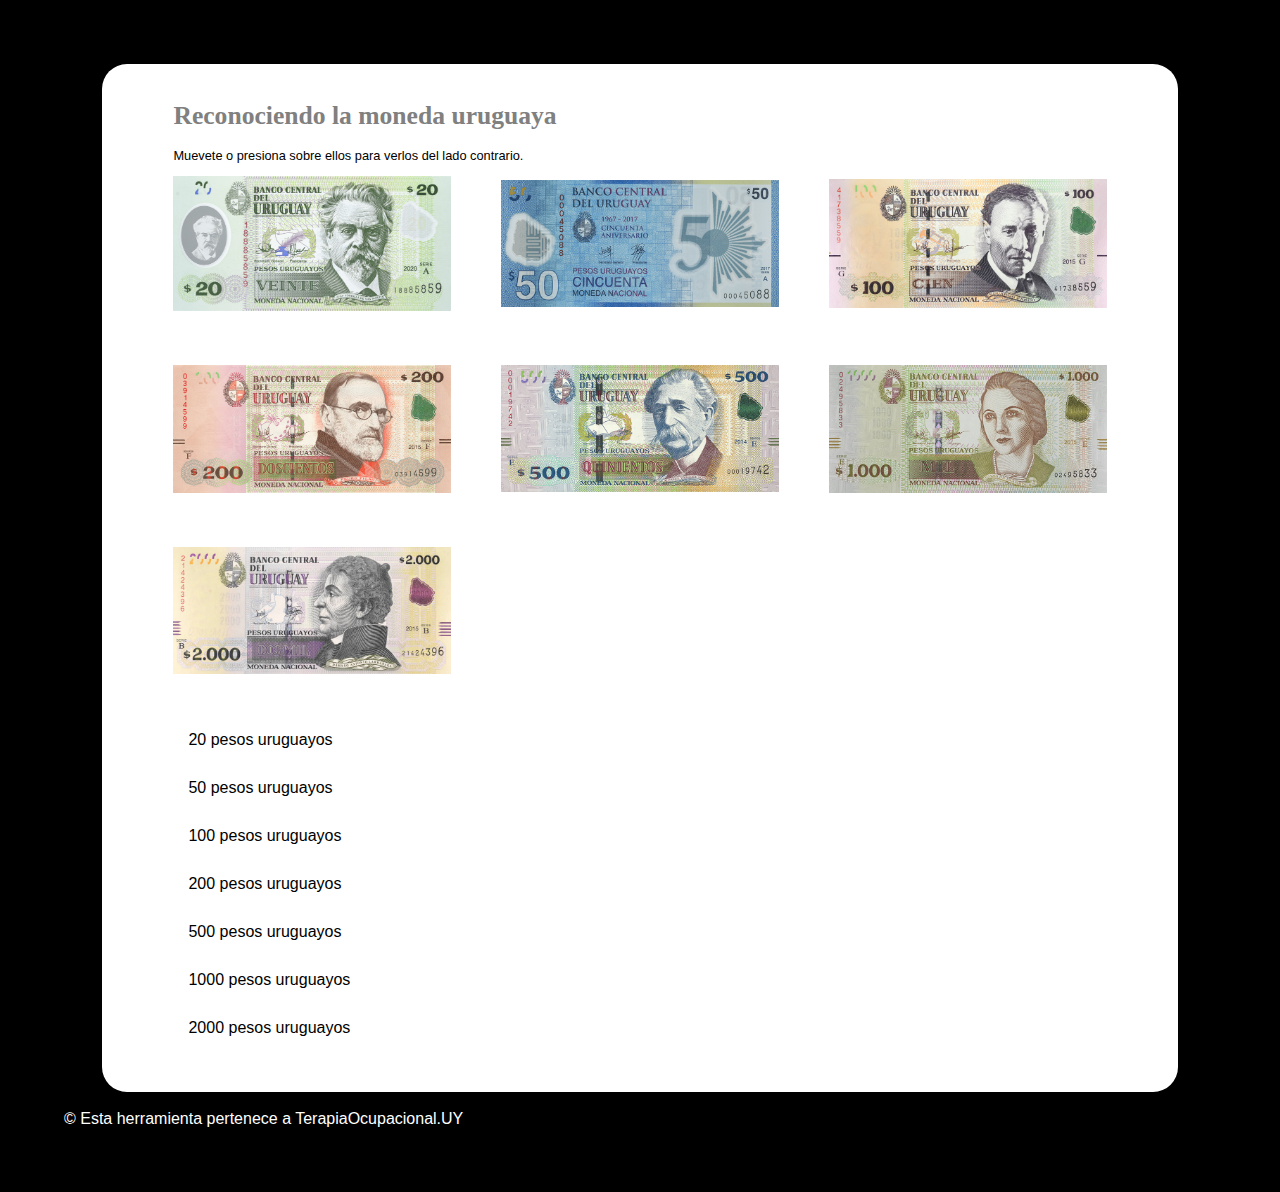
==== ordena.html @ a410dead "Commit inicial" ====
<!DOCTYPE html>
<html>

    <head>
	<title>Reconociendo la moneda</title>

    <script src="script.js"></script>
    <link rel="stylesheet" href="style.css">
	
    </head>
    <body>
	<div class="maindiv">
		
        <h1>Reconociendo la moneda uruguaya</h1>
		
		<p>Muevete o presiona sobre ellos para verlos del lado contrario.</p>
		
		<div class="muestra"> 
			<div>
				<img class="muestraBill" src="./billetes/20 a.jpg" draggable="true" ondragstart="drag(event)" id="20"
				onmouseover="this.src='./billetes/20 r.jpg'"
				onmouseout="this.src='./billetes/20 a.jpg'" />
			</div>
			<div>
				<img class="muestraBill" src="./billetes/50 a n.jpg" draggable="true" ondragstart="drag(event)" id="50"
				onmouseover="this.src='./billetes/50 r n.jpg'"
				onmouseout="this.src='./billetes/50 a n.jpg'" />

			</div>
			<div>
				<img class="muestraBill" src="./billetes/100 a.jpg" draggable="true" ondragstart="drag(event)" id="100"
				onmouseover="this.src='./billetes/100 r.jpg'"
				onmouseout="this.src='./billetes/100 a.jpg'" />
			</div>
			<div>
				<img class="muestraBill" src="./billetes/200 a.jpg" draggable="true" ondragstart="drag(event)" id="200"
				onmouseover="this.src='./billetes/200 r.jpg'"
				onmouseout="this.src='./billetes/200 a.jpg'" />

			</div>
			<div>
				<img class="muestraBill" src="./billetes/500 a.jpg" draggable="true" ondragstart="drag(event)" id="500"
				onmouseover="this.src='./billetes/500 r.jpg'"
				onmouseout="this.src='./billetes/500 a.jpg'" />

			</div>
			<div>
				<img class="muestraBill" src="./billetes/1000 a.jpg" draggable="true" ondragstart="drag(event)" id="1000"
				onmouseover="this.src='./billetes/1000 r.jpg'"
				onmouseout="this.src='./billetes/1000 a.jpg'" />

			</div>
			<div>
				<img class="muestraBill" src="./billetes/2000 a.jpg" draggable="true" ondragstart="drag(event)" id="2000"
				onmouseover="this.src='./billetes/2000 r.jpg'"
				onmouseout="this.src='./billetes/2000 a.jpg'" />

			</div>
		</div>
		
		<br/>
		<br/>

<div class="maindiv">
		<div class="box" id="div1" ondrop="drop(event)" ondragover="allowDrop(event)"> 20 pesos uruguayos </div>

		<div class="box" id="div2" ondrop="drop(event)" ondragover="allowDrop(event)"> 50 pesos uruguayos </div>
		
		<div class="box" id="div3" ondrop="drop(event)" ondragover="allowDrop(event)"> 100 pesos uruguayos </div>
		
		<div class="box" id="div1" ondrop="drop(event)" ondragover="allowDrop(event)"> 200 pesos uruguayos </div>

		<div class="box" id="div2" ondrop="drop(event)" ondragover="allowDrop(event)"> 500 pesos uruguayos </div>
		
		<div class="box" id="div3" ondrop="drop(event)" ondragover="allowDrop(event)"> 1000 pesos uruguayos </div>
		
		<div class="box" id="div3" ondrop="drop(event)" ondragover="allowDrop(event)"> 2000 pesos uruguayos </div>

		
	
				
	</div>
		</div>
	<br/>

    </body>
	<footer>
        &#169; Esta herramienta pertenece a TerapiaOcupacional.UY
	</footer>
</html>
---- style.css ----
body {background-color:black;font-family:arial;color:white; margin: 5%;}
h1{color:grey;font-family:verdana; margin-left: 5%; font-size:2vw;}
p { margin-left: 5%;font-size:1vw;}

.maindiv {
	background-color:white;
	font-family:arial;
	color:black;
	width:90%;
	padding: 20px;
	border-radius:25px;
	margin: 0 auto;
}

.tabla {
	border: hidden;
	margin: 0 auto;

}

.box {
	display: inline-grid;
	grid-template-columns: auto auto auto;
	grid-gap: 50px;
	width: 100%;
	height: 100%;
	margin: 10px;
	padding: 5px;
	border: 1px blue;
}

.muestra {
	
	display: inline-grid;
	grid-template-columns: auto auto auto;
	grid-gap: 50px;
	margin-left: 5%;
	margin-right: 5%;
	text-align: center;
	font-weight:bold;
	font-family:verdana;
	font-size:1vw;
	align-items: center;	
}

.muestraBill {
	
	width: 100%;
	height: 100%;
}

.sound {
	width: 10%;
	height: 15%;
	vertical-align: middle;
	cursor: pointer;

}

.sound:hover {
	width: 11%;
	height: 16%;
}
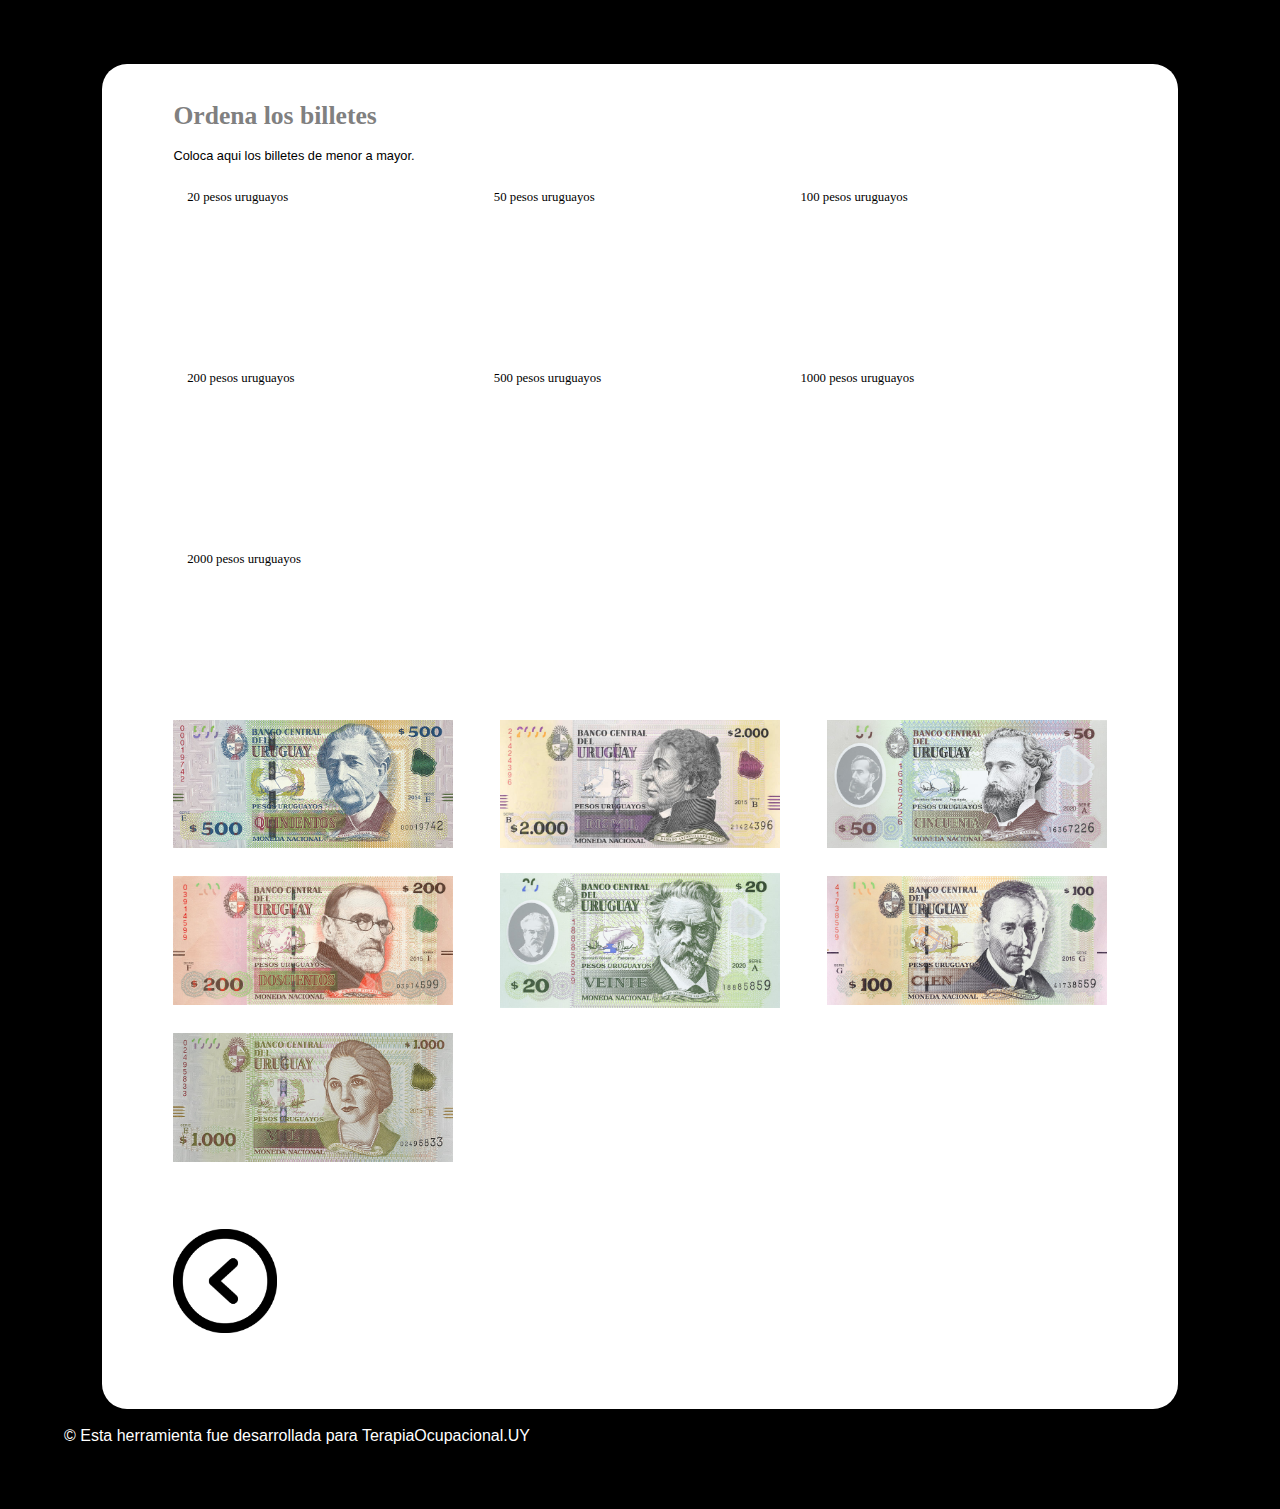
==== commit 0feeb1a5: "Cambios en la principal y se agrega pantalla de ordenamiento con los enlaces entre ellas" ====
--- a/ordena.html
+++ b/ordena.html
@@ -11,80 +11,71 @@
     <body>
 	<div class="maindiv">
 		
-        <h1>Reconociendo la moneda uruguaya</h1>
+        <h1>Ordena los billetes</h1>
 		
-		<p>Muevete o presiona sobre ellos para verlos del lado contrario.</p>
+		<p>Coloca aqui los billetes de menor a mayor.</p>
+		
+		<div class="ordena"> 
+		
+		
+			<div class="box" id="div20" ondrop="drop(event)" ondragover="allowDrop(event)" > 20 pesos uruguayos </div>
+
+			<div class="box" id="div50" ondrop="drop(event)" ondragover="allowDrop(event)"> 50 pesos uruguayos </div>
+			
+			<div class="box" id="div100" ondrop="drop(event)" ondragover="allowDrop(event)"> 100 pesos uruguayos </div>
+			
+			<div class="box" id="div200" ondrop="drop(event)" ondragover="allowDrop(event)"> 200 pesos uruguayos </div>
+
+			<div class="box" id="div500" ondrop="drop(event)" ondragover="allowDrop(event)"> 500 pesos uruguayos </div>
+			
+			<div class="box" id="div1000" ondrop="drop(event)" ondragover="allowDrop(event)"> 1000 pesos uruguayos </div>
+			
+			<div class="box" id="div2000" ondrop="drop(event)" ondragover="allowDrop(event)"> 2000 pesos uruguayos </div>	
+		</div>
 		
 		<div class="muestra"> 
 			<div>
-				<img class="muestraBill" src="./billetes/20 a.jpg" draggable="true" ondragstart="drag(event)" id="20"
-				onmouseover="this.src='./billetes/20 r.jpg'"
-				onmouseout="this.src='./billetes/20 a.jpg'" />
-			</div>
-			<div>
-				<img class="muestraBill" src="./billetes/50 a n.jpg" draggable="true" ondragstart="drag(event)" id="50"
-				onmouseover="this.src='./billetes/50 r n.jpg'"
-				onmouseout="this.src='./billetes/50 a n.jpg'" />
+				<img class="muestraBill" src="./billetes/500 a.jpg" draggable="true" ondragstart="drag(event)" id="500"/>
 
 			</div>
 			<div>
-				<img class="muestraBill" src="./billetes/100 a.jpg" draggable="true" ondragstart="drag(event)" id="100"
-				onmouseover="this.src='./billetes/100 r.jpg'"
-				onmouseout="this.src='./billetes/100 a.jpg'" />
-			</div>
-			<div>
-				<img class="muestraBill" src="./billetes/200 a.jpg" draggable="true" ondragstart="drag(event)" id="200"
-				onmouseover="this.src='./billetes/200 r.jpg'"
-				onmouseout="this.src='./billetes/200 a.jpg'" />
+				<img class="muestraBill" src="./billetes/2000 a.jpg" draggable="true" ondragstart="drag(event)" id="2000"/>
 
 			</div>
 			<div>
-				<img class="muestraBill" src="./billetes/500 a.jpg" draggable="true" ondragstart="drag(event)" id="500"
-				onmouseover="this.src='./billetes/500 r.jpg'"
-				onmouseout="this.src='./billetes/500 a.jpg'" />
+				<img class="muestraBill" src="./billetes/50 a.jpg" draggable="true" ondragstart="drag(event)" id="50" />
+
+			</div>
+			
+			<div>
+				<img class="muestraBill" src="./billetes/200 a.jpg" draggable="true" ondragstart="drag(event)" id="200"/>
 
 			</div>
 			<div>
-				<img class="muestraBill" src="./billetes/1000 a.jpg" draggable="true" ondragstart="drag(event)" id="1000"
-				onmouseover="this.src='./billetes/1000 r.jpg'"
-				onmouseout="this.src='./billetes/1000 a.jpg'" />
-
+				<img class="muestraBill" src="./billetes/20 a.jpg" draggable="true" ondragstart="drag(event)" id="20"/>
 			</div>
 			<div>
-				<img class="muestraBill" src="./billetes/2000 a.jpg" draggable="true" ondragstart="drag(event)" id="2000"
-				onmouseover="this.src='./billetes/2000 r.jpg'"
-				onmouseout="this.src='./billetes/2000 a.jpg'" />
+				<img class="muestraBill" src="./billetes/100 a.jpg" draggable="true" ondragstart="drag(event)" id="100"/>
+			</div>
+			<div>
+				<img class="muestraBill" src="./billetes/1000 a.jpg" draggable="true" ondragstart="drag(event)" id="1000"/>
 
 			</div>
 		</div>
 		
-		<br/>
+
+
 		<br/>
 
-<div class="maindiv">
-		<div class="box" id="div1" ondrop="drop(event)" ondragover="allowDrop(event)"> 20 pesos uruguayos </div>
+		
+		<img class="controles" onclick="history.back()" src="./iconos/previous.png" />
 
-		<div class="box" id="div2" ondrop="drop(event)" ondragover="allowDrop(event)"> 50 pesos uruguayos </div>
-		
-		<div class="box" id="div3" ondrop="drop(event)" ondragover="allowDrop(event)"> 100 pesos uruguayos </div>
-		
-		<div class="box" id="div1" ondrop="drop(event)" ondragover="allowDrop(event)"> 200 pesos uruguayos </div>
-
-		<div class="box" id="div2" ondrop="drop(event)" ondragover="allowDrop(event)"> 500 pesos uruguayos </div>
-		
-		<div class="box" id="div3" ondrop="drop(event)" ondragover="allowDrop(event)"> 1000 pesos uruguayos </div>
-		
-		<div class="box" id="div3" ondrop="drop(event)" ondragover="allowDrop(event)"> 2000 pesos uruguayos </div>
-
-		
+	</div>
+	<br/>
 	
-				
-	</div>
-		</div>
-	<br/>
 
     </body>
 	<footer>
-        &#169; Esta herramienta pertenece a TerapiaOcupacional.UY
+        &#169; Esta herramienta fue desarrollada para TerapiaOcupacional.UY
 	</footer>
 </html>
--- a/style.css
+++ b/style.css
@@ -20,22 +20,20 @@
 
 .box {
 	display: inline-grid;
-	grid-template-columns: auto auto auto;
-	grid-gap: 50px;
-	width: 100%;
-	height: 100%;
-	margin: 10px;
-	padding: 5px;
-	border: 1px blue;
+	width: 28%;
+	height: 12vw;
+	margin: 1px;	
+	padding: 1em;	
 }
 
 .muestra {
 	
 	display: inline-grid;
 	grid-template-columns: auto auto auto;
-	grid-gap: 50px;
+	grid-gap: 5%;
 	margin-left: 5%;
 	margin-right: 5%;
+	margin-bottom: 5%;
 	text-align: center;
 	font-weight:bold;
 	font-family:verdana;
@@ -60,4 +58,23 @@
 .sound:hover {
 	width: 11%;
 	height: 16%;
+}
+
+
+.ordena {
+	margin-left: 5%;
+	font-family:verdana;
+	font-size:1vw;
+	align-items: center;
+}
+
+.controles {
+	margin: 5%;
+	width: 10%;
+	cursor: pointer;
+
+}
+
+.controles:hover {
+	width: 11%;
 }